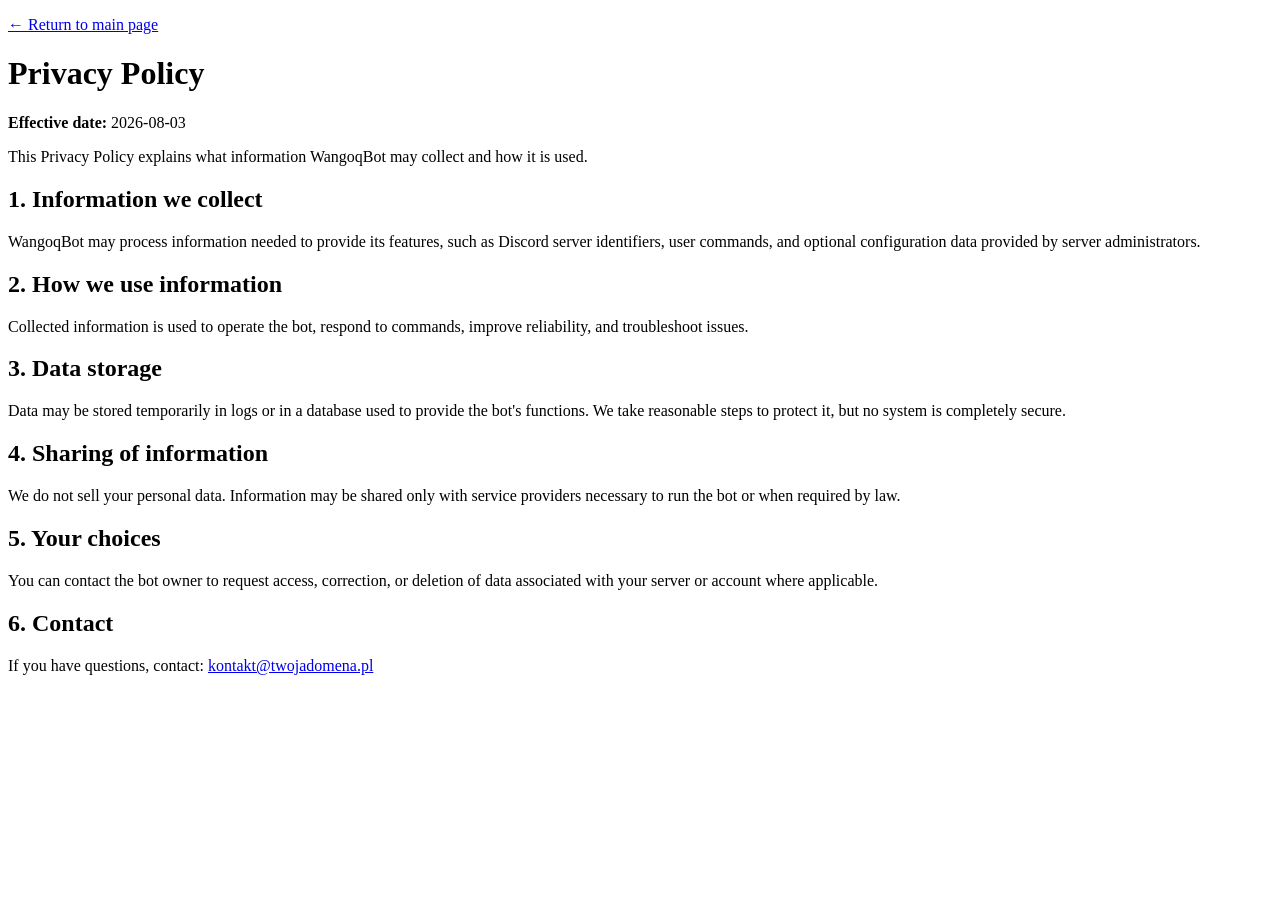
==== privacy.html @ 57e90be9 "Add privacy policy page" ====
<!DOCTYPE html>
<html lang="en">
  <head>
    <meta charset="UTF-8" />
    <meta name="viewport" content="width=device-width, initial-scale=1.0" />
    <title>Privacy Policy – WangoqBot</title>
    <link rel="stylesheet" href="styles.css" />
  </head>
  <body>
    <main class="container">
      <p><a href="index.html">← Return to main page</a></p>
      <h1>Privacy Policy</h1>
      <p><strong>Effective date:</strong> 2026-08-03</p>
      <p>This Privacy Policy explains what information WangoqBot may collect and how it is used.</p>

      <h2>1. Information we collect</h2>
      <p>WangoqBot may process information needed to provide its features, such as Discord server identifiers, user commands, and optional configuration data provided by server administrators.</p>

      <h2>2. How we use information</h2>
      <p>Collected information is used to operate the bot, respond to commands, improve reliability, and troubleshoot issues.</p>

      <h2>3. Data storage</h2>
      <p>Data may be stored temporarily in logs or in a database used to provide the bot's functions. We take reasonable steps to protect it, but no system is completely secure.</p>

      <h2>4. Sharing of information</h2>
      <p>We do not sell your personal data. Information may be shared only with service providers necessary to run the bot or when required by law.</p>

      <h2>5. Your choices</h2>
      <p>You can contact the bot owner to request access, correction, or deletion of data associated with your server or account where applicable.</p>

      <h2>6. Contact</h2>
      <p>If you have questions, contact: <a href="mailto:kontakt@twojadomena.pl">kontakt@twojadomena.pl</a></p>
    </main>
  </body>
</html>
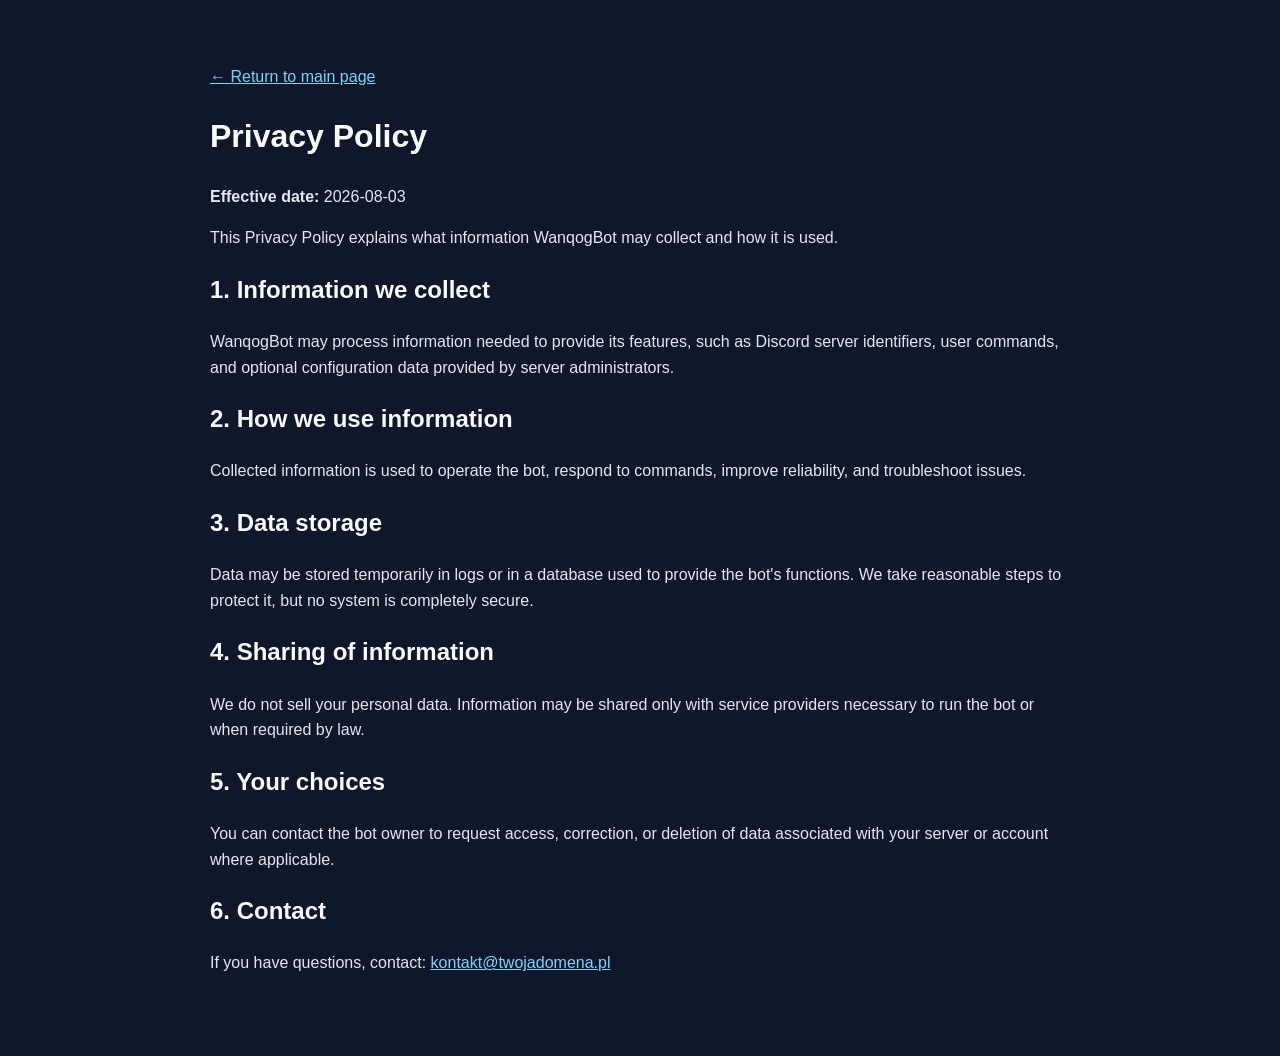
==== commit 7066093b: "Correct spelling of 'WangoqBot' to 'WanqogBot'" ====
--- a/privacy.html
+++ b/privacy.html
@@ -3,7 +3,7 @@
   <head>
     <meta charset="UTF-8" />
     <meta name="viewport" content="width=device-width, initial-scale=1.0" />
-    <title>Privacy Policy – WangoqBot</title>
+    <title>Privacy Policy – WanqogBot</title>
     <link rel="stylesheet" href="styles.css" />
   </head>
   <body>
@@ -11,10 +11,10 @@
       <p><a href="index.html">← Return to main page</a></p>
       <h1>Privacy Policy</h1>
       <p><strong>Effective date:</strong> 2026-08-03</p>
-      <p>This Privacy Policy explains what information WangoqBot may collect and how it is used.</p>
+      <p>This Privacy Policy explains what information WanqogBot may collect and how it is used.</p>
 
       <h2>1. Information we collect</h2>
-      <p>WangoqBot may process information needed to provide its features, such as Discord server identifiers, user commands, and optional configuration data provided by server administrators.</p>
+      <p>WanqogBot may process information needed to provide its features, such as Discord server identifiers, user commands, and optional configuration data provided by server administrators.</p>
 
       <h2>2. How we use information</h2>
       <p>Collected information is used to operate the bot, respond to commands, improve reliability, and troubleshoot issues.</p>
--- a/styles.css
+++ b/styles.css
@@ -0,0 +1,37 @@
+:root {
+  color-scheme: light dark;
+  font-family: Arial, Helvetica, sans-serif;
+  line-height: 1.6;
+}
+
+body {
+  margin: 0;
+  background: #0f172a;
+  color: #e2e8f0;
+}
+
+.container {
+  max-width: 860px;
+  margin: 0 auto;
+  padding: 3rem 1.5rem 4rem;
+}
+
+a {
+  color: #7dd3fc;
+}
+
+h1, h2 {
+  color: #f8fafc;
+}
+
+.card {
+  background: #111827;
+  border: 1px solid #334155;
+  border-radius: 12px;
+  padding: 1.25rem 1.5rem;
+  margin-bottom: 1rem;
+}
+
+ul {
+  padding-left: 1.2rem;
+}
